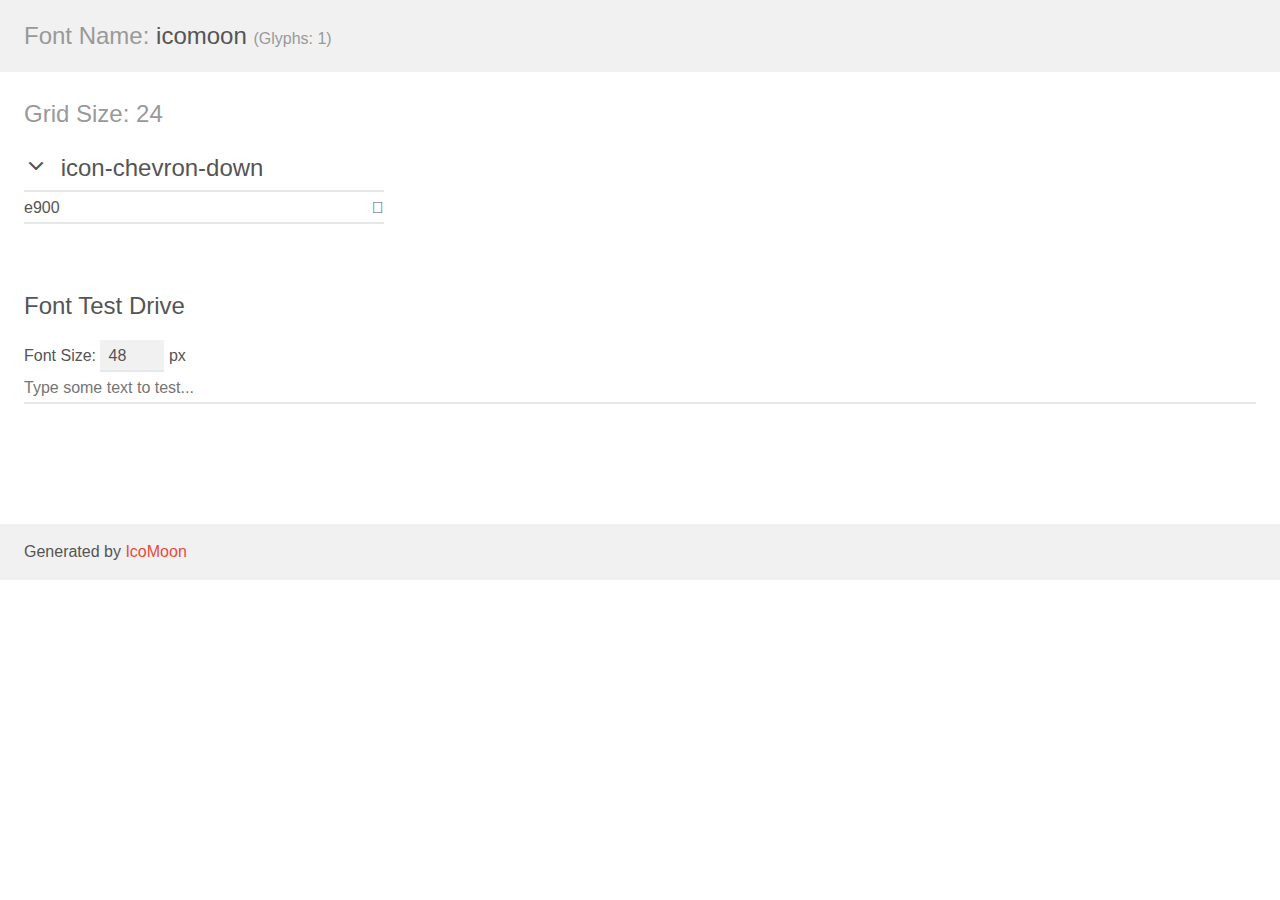
==== demo.html @ c2cbdc44 "17.45" ====
<!doctype html>
<html>
<head>
    <meta charset="utf-8">
    <title>IcoMoon Demo</title>
    <meta name="description" content="An Icon Font Generated By IcoMoon.io">
    <meta name="viewport" content="width=device-width, initial-scale=1">
    <link rel="stylesheet" href="demo-files/demo.css">
    <link rel="stylesheet" href="style.css"></head>
<body>
    <div class="bgc1 clearfix">
        <h1 class="mhmm mvm"><span class="fgc1">Font Name:</span> icomoon <small class="fgc1">(Glyphs:&nbsp;1)</small></h1>
    </div>
    <div class="clearfix mhl ptl">
        <h1 class="mvm mtn fgc1">Grid Size: 24</h1>
        <div class="glyph fs1">
            <div class="clearfix bshadow0 pbs">
                <span class="icon-chevron-down"></span>
                <span class="mls"> icon-chevron-down</span>
            </div>
            <fieldset class="fs0 size1of1 clearfix hidden-false">
                <input type="text" readonly value="e900" class="unit size1of2" />
                <input type="text" maxlength="1" readonly value="&#xe900;" class="unitRight size1of2 talign-right" />
            </fieldset>
            <div class="fs0 bshadow0 clearfix hidden-true">
                <span class="unit pvs fgc1">liga: </span>
                <input type="text" readonly value="" class="liga unitRight" />
            </div>
        </div>
    </div>

    <!--[if gt IE 8]><!-->
    <div class="mhl clearfix mbl">
        <h1>Font Test Drive</h1>
        <label>
            Font Size: <input id="fontSize" type="number" class="textbox0 mbm"
            min="8" value="48" />
            px
        </label>
        <input id="testText" type="text" class="phl size1of1 mvl"
        placeholder="Type some text to test..." value=""/>
        <div id="testDrive" class="icon-" style="font-family: icomoon">&nbsp;
        </div>
    </div>
    <!--<![endif]-->
    <div class="bgc1 clearfix">
        <p class="mhl">Generated by <a href="https://icomoon.io/app">IcoMoon</a></p>
    </div>

    <script src="demo-files/demo.js"></script>
</body>
</html>
---- demo-files/demo.css ----
body {
  padding: 0;
  margin: 0;
  font-family: sans-serif;
  font-size: 1em;
  line-height: 1.5;
  color: #555;
  background: #fff;
}
h1 {
  font-size: 1.5em;
  font-weight: normal;
}
small {
  font-size: .66666667em;
}
a {
  color: #e74c3c;
  text-decoration: none;
}
a:hover, a:focus {
  box-shadow: 0 1px #e74c3c;
}
.bshadow0, input {
  box-shadow: inset 0 -2px #e7e7e7;
}
input:hover {
  box-shadow: inset 0 -2px #ccc;
}
input, fieldset {
  font-family: sans-serif;
  font-size: 1em;
  margin: 0;
  padding: 0;
  border: 0;
}
input {
  color: inherit;
  line-height: 1.5;
  height: 1.5em;
  padding: .25em 0;
}
input:focus {
  outline: none;
  box-shadow: inset 0 -2px #449fdb;
}
.glyph {
  font-size: 16px;
  width: 15em;
  padding-bottom: 1em;
  margin-right: 4em;
  margin-bottom: 1em;
  float: left;
  overflow: hidden;
}
.liga {
  width: 80%;
  width: calc(100% - 2.5em);
}
.talign-right {
  text-align: right;
}
.talign-center {
  text-align: center;
}
.bgc1 {
  background: #f1f1f1;
}
.fgc1 {
  color: #999;
}
.fgc0 {
  color: #000;
}
p {
  margin-top: 1em;
  margin-bottom: 1em;
}
.mvm {
  margin-top: .75em;
  margin-bottom: .75em;
}
.mtn {
  margin-top: 0;
}
.mtl, .mal {
  margin-top: 1.5em;
}
.mbl, .mal {
  margin-bottom: 1.5em;
}
.mal, .mhl {
  margin-left: 1.5em;
  margin-right: 1.5em;
}
.mhmm {
  margin-left: 1em;
  margin-right: 1em;
}
.mls {
  margin-left: .25em;
}
.ptl {
  padding-top: 1.5em;
}
.pbs, .pvs {
  padding-bottom: .25em;
}
.pvs, .pts {
  padding-top: .25em;
}
.unit {
  float: left;
}
.unitRight {
  float: right;
}
.size1of2 {
  width: 50%;
}
.size1of1 {
  width: 100%;
}
.clearfix:before, .clearfix:after {
  content: " ";
  display: table;
}
.clearfix:after {
  clear: both;
}
.hidden-true {
  display: none;
}
.textbox0 {
  width: 3em;
  background: #f1f1f1;
  padding: .25em .5em;
  line-height: 1.5;
  height: 1.5em;
}
#testDrive {
  display: block;
  padding-top: 24px;
  line-height: 1.5;
}
.fs0 {
  font-size: 16px;
}
.fs1 {
  font-size: 24px;
}
---- style.css ----
@font-face {
  font-family: 'icomoon';
  src:  url('fonts/icomoon.eot?7f4if9');
  src:  url('fonts/icomoon.eot?7f4if9#iefix') format('embedded-opentype'),
    url('fonts/icomoon.ttf?7f4if9') format('truetype'),
    url('fonts/icomoon.woff?7f4if9') format('woff'),
    url('fonts/icomoon.svg?7f4if9#icomoon') format('svg');
  font-weight: normal;
  font-style: normal;
  font-display: block;
}

[class^="icon-"], [class*=" icon-"] {
  /* use !important to prevent issues with browser extensions that change fonts */
  font-family: 'icomoon' !important;
  speak: never;
  font-style: normal;
  font-weight: normal;
  font-variant: normal;
  text-transform: none;
  line-height: 1;

  /* Better Font Rendering =========== */
  -webkit-font-smoothing: antialiased;
  -moz-osx-font-smoothing: grayscale;
}

.icon-chevron-down:before {
  content: "\e900";
}
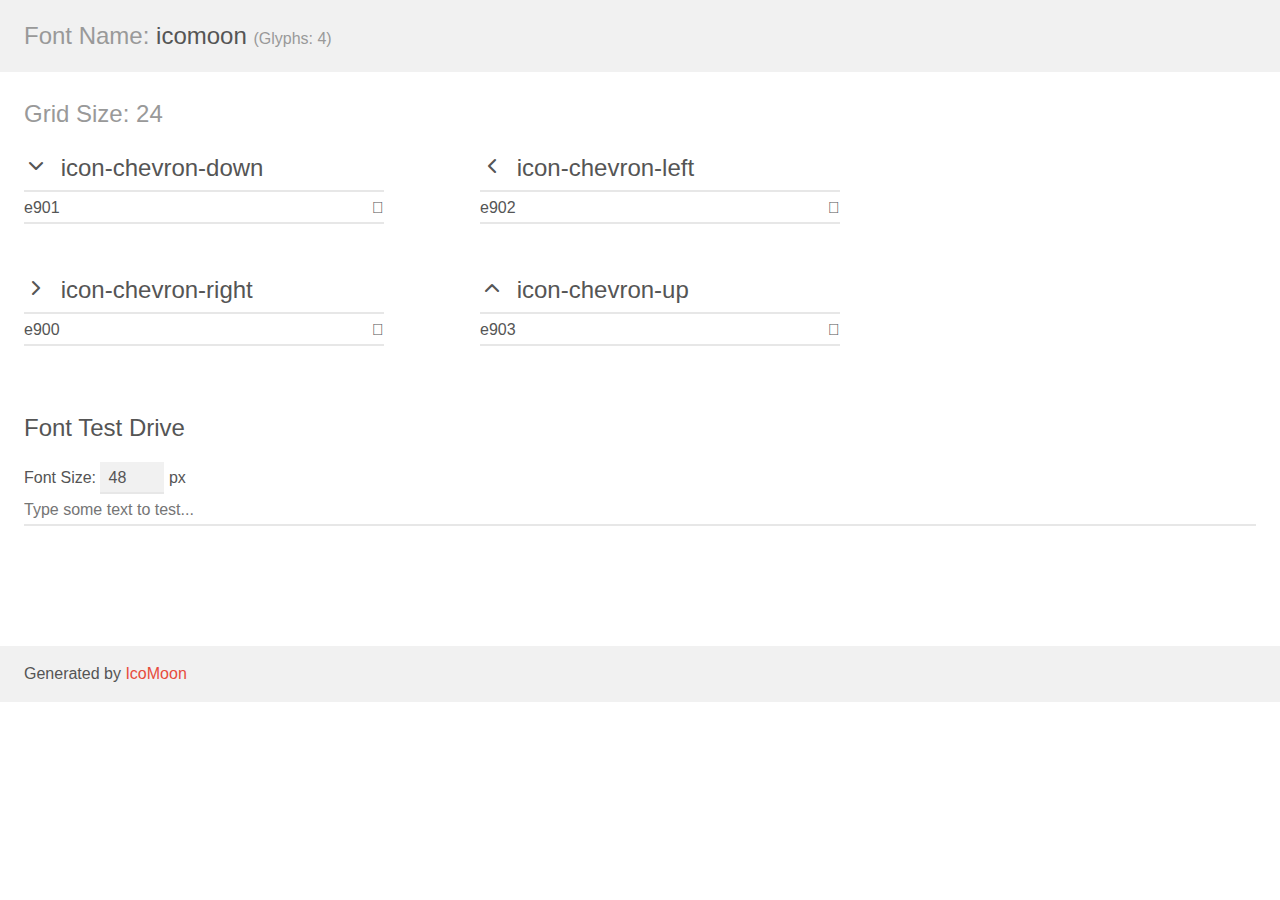
==== commit 9e97b5f7: "12" ====
--- a/demo.html
+++ b/demo.html
@@ -9,7 +9,7 @@
     <link rel="stylesheet" href="style.css"></head>
 <body>
     <div class="bgc1 clearfix">
-        <h1 class="mhmm mvm"><span class="fgc1">Font Name:</span> icomoon <small class="fgc1">(Glyphs:&nbsp;1)</small></h1>
+        <h1 class="mhmm mvm"><span class="fgc1">Font Name:</span> icomoon <small class="fgc1">(Glyphs:&nbsp;4)</small></h1>
     </div>
     <div class="clearfix mhl ptl">
         <h1 class="mvm mtn fgc1">Grid Size: 24</h1>
@@ -19,8 +19,50 @@
                 <span class="mls"> icon-chevron-down</span>
             </div>
             <fieldset class="fs0 size1of1 clearfix hidden-false">
+                <input type="text" readonly value="e901" class="unit size1of2" />
+                <input type="text" maxlength="1" readonly value="&#xe901;" class="unitRight size1of2 talign-right" />
+            </fieldset>
+            <div class="fs0 bshadow0 clearfix hidden-true">
+                <span class="unit pvs fgc1">liga: </span>
+                <input type="text" readonly value="" class="liga unitRight" />
+            </div>
+        </div>
+        <div class="glyph fs1">
+            <div class="clearfix bshadow0 pbs">
+                <span class="icon-chevron-left"></span>
+                <span class="mls"> icon-chevron-left</span>
+            </div>
+            <fieldset class="fs0 size1of1 clearfix hidden-false">
+                <input type="text" readonly value="e902" class="unit size1of2" />
+                <input type="text" maxlength="1" readonly value="&#xe902;" class="unitRight size1of2 talign-right" />
+            </fieldset>
+            <div class="fs0 bshadow0 clearfix hidden-true">
+                <span class="unit pvs fgc1">liga: </span>
+                <input type="text" readonly value="" class="liga unitRight" />
+            </div>
+        </div>
+        <div class="glyph fs1">
+            <div class="clearfix bshadow0 pbs">
+                <span class="icon-chevron-right"></span>
+                <span class="mls"> icon-chevron-right</span>
+            </div>
+            <fieldset class="fs0 size1of1 clearfix hidden-false">
                 <input type="text" readonly value="e900" class="unit size1of2" />
                 <input type="text" maxlength="1" readonly value="&#xe900;" class="unitRight size1of2 talign-right" />
+            </fieldset>
+            <div class="fs0 bshadow0 clearfix hidden-true">
+                <span class="unit pvs fgc1">liga: </span>
+                <input type="text" readonly value="" class="liga unitRight" />
+            </div>
+        </div>
+        <div class="glyph fs1">
+            <div class="clearfix bshadow0 pbs">
+                <span class="icon-chevron-up"></span>
+                <span class="mls"> icon-chevron-up</span>
+            </div>
+            <fieldset class="fs0 size1of1 clearfix hidden-false">
+                <input type="text" readonly value="e903" class="unit size1of2" />
+                <input type="text" maxlength="1" readonly value="&#xe903;" class="unitRight size1of2 talign-right" />
             </fieldset>
             <div class="fs0 bshadow0 clearfix hidden-true">
                 <span class="unit pvs fgc1">liga: </span>
--- a/style.css
+++ b/style.css
@@ -1,10 +1,10 @@
 @font-face {
   font-family: 'icomoon';
-  src:  url('fonts/icomoon.eot?7f4if9');
-  src:  url('fonts/icomoon.eot?7f4if9#iefix') format('embedded-opentype'),
-    url('fonts/icomoon.ttf?7f4if9') format('truetype'),
-    url('fonts/icomoon.woff?7f4if9') format('woff'),
-    url('fonts/icomoon.svg?7f4if9#icomoon') format('svg');
+  src:  url('fonts/icomoon.eot?qkjdz5');
+  src:  url('fonts/icomoon.eot?qkjdz5#iefix') format('embedded-opentype'),
+    url('fonts/icomoon.ttf?qkjdz5') format('truetype'),
+    url('fonts/icomoon.woff?qkjdz5') format('woff'),
+    url('fonts/icomoon.svg?qkjdz5#icomoon') format('svg');
   font-weight: normal;
   font-style: normal;
   font-display: block;
@@ -26,5 +26,14 @@
 }
 
 .icon-chevron-down:before {
+  content: "\e901";
+}
+.icon-chevron-left:before {
+  content: "\e902";
+}
+.icon-chevron-right:before {
   content: "\e900";
 }
+.icon-chevron-up:before {
+  content: "\e903";
+}
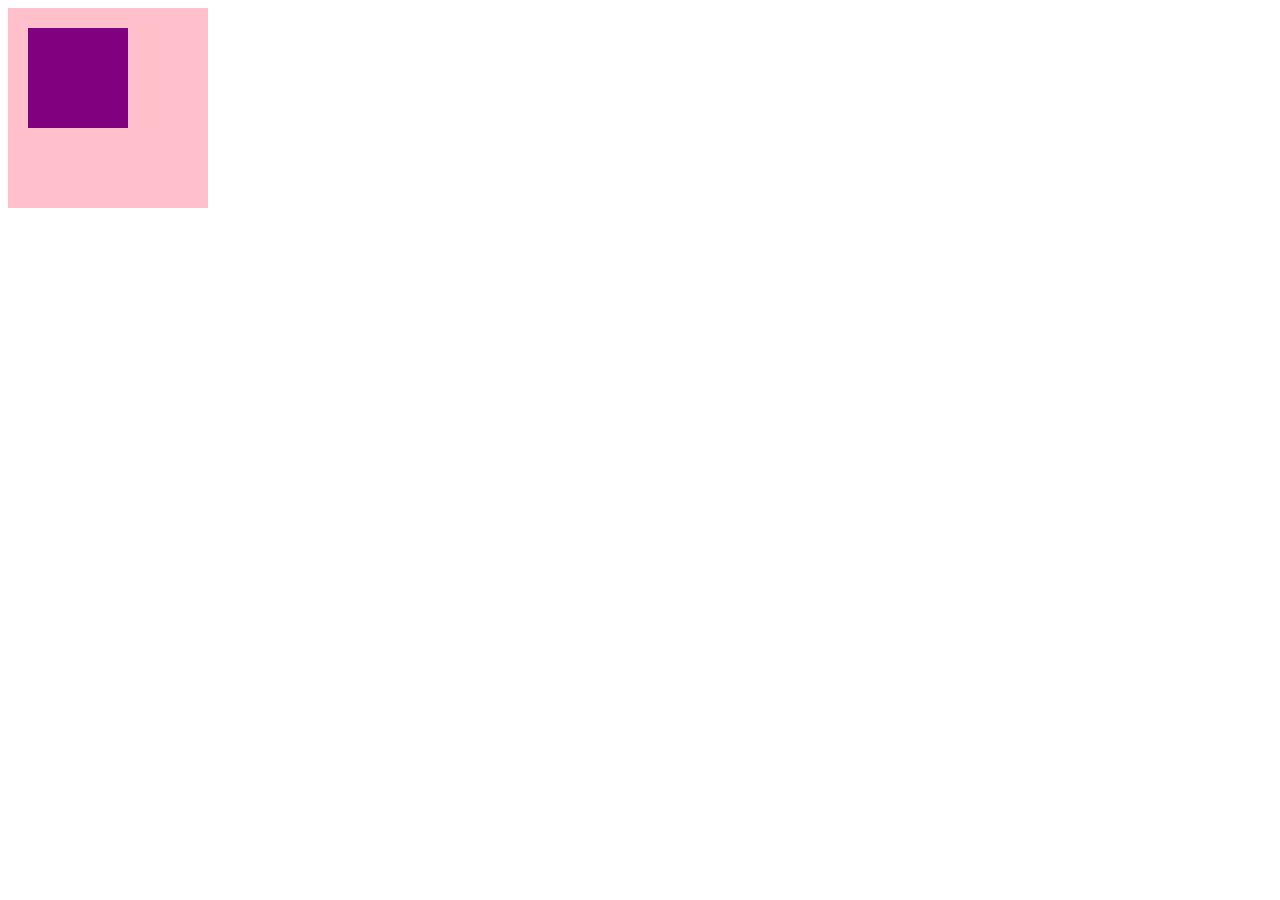
==== commit ad826eca: "1" ====
--- a/demo.html
+++ b/demo.html
@@ -1,94 +1,36 @@
-<!doctype html>
-<html>
+<!DOCTYPE html>
+<html lang="en">
 <head>
-    <meta charset="utf-8">
-    <title>IcoMoon Demo</title>
-    <meta name="description" content="An Icon Font Generated By IcoMoon.io">
-    <meta name="viewport" content="width=device-width, initial-scale=1">
-    <link rel="stylesheet" href="demo-files/demo.css">
-    <link rel="stylesheet" href="style.css"></head>
+    <meta charset="UTF-8">
+    <meta http-equiv="X-UA-Compatible" content="IE=edge">
+    <meta name="viewport" content="width=device-width, initial-scale=1.0">
+    <title>Document</title>
+    <style>
+        .father{
+            width: 200px;
+            height: 200px;
+            position: relative;
+            background-color: pink;
+            overflow: hidden;
+        }
+        .son{
+            width: 100px;
+            height: 100px;
+            position: relative;
+            background-color: purple;
+            margin: 20px 20px;
+        }
+    </style>
+</head>
 <body>
-    <div class="bgc1 clearfix">
-        <h1 class="mhmm mvm"><span class="fgc1">Font Name:</span> icomoon <small class="fgc1">(Glyphs:&nbsp;4)</small></h1>
-    </div>
-    <div class="clearfix mhl ptl">
-        <h1 class="mvm mtn fgc1">Grid Size: 24</h1>
-        <div class="glyph fs1">
-            <div class="clearfix bshadow0 pbs">
-                <span class="icon-chevron-down"></span>
-                <span class="mls"> icon-chevron-down</span>
-            </div>
-            <fieldset class="fs0 size1of1 clearfix hidden-false">
-                <input type="text" readonly value="e901" class="unit size1of2" />
-                <input type="text" maxlength="1" readonly value="&#xe901;" class="unitRight size1of2 talign-right" />
-            </fieldset>
-            <div class="fs0 bshadow0 clearfix hidden-true">
-                <span class="unit pvs fgc1">liga: </span>
-                <input type="text" readonly value="" class="liga unitRight" />
-            </div>
-        </div>
-        <div class="glyph fs1">
-            <div class="clearfix bshadow0 pbs">
-                <span class="icon-chevron-left"></span>
-                <span class="mls"> icon-chevron-left</span>
-            </div>
-            <fieldset class="fs0 size1of1 clearfix hidden-false">
-                <input type="text" readonly value="e902" class="unit size1of2" />
-                <input type="text" maxlength="1" readonly value="&#xe902;" class="unitRight size1of2 talign-right" />
-            </fieldset>
-            <div class="fs0 bshadow0 clearfix hidden-true">
-                <span class="unit pvs fgc1">liga: </span>
-                <input type="text" readonly value="" class="liga unitRight" />
-            </div>
-        </div>
-        <div class="glyph fs1">
-            <div class="clearfix bshadow0 pbs">
-                <span class="icon-chevron-right"></span>
-                <span class="mls"> icon-chevron-right</span>
-            </div>
-            <fieldset class="fs0 size1of1 clearfix hidden-false">
-                <input type="text" readonly value="e900" class="unit size1of2" />
-                <input type="text" maxlength="1" readonly value="&#xe900;" class="unitRight size1of2 talign-right" />
-            </fieldset>
-            <div class="fs0 bshadow0 clearfix hidden-true">
-                <span class="unit pvs fgc1">liga: </span>
-                <input type="text" readonly value="" class="liga unitRight" />
-            </div>
-        </div>
-        <div class="glyph fs1">
-            <div class="clearfix bshadow0 pbs">
-                <span class="icon-chevron-up"></span>
-                <span class="mls"> icon-chevron-up</span>
-            </div>
-            <fieldset class="fs0 size1of1 clearfix hidden-false">
-                <input type="text" readonly value="e903" class="unit size1of2" />
-                <input type="text" maxlength="1" readonly value="&#xe903;" class="unitRight size1of2 talign-right" />
-            </fieldset>
-            <div class="fs0 bshadow0 clearfix hidden-true">
-                <span class="unit pvs fgc1">liga: </span>
-                <input type="text" readonly value="" class="liga unitRight" />
-            </div>
+    <div class="father">
+        <div class="son">
+
         </div>
     </div>
-
-    <!--[if gt IE 8]><!-->
-    <div class="mhl clearfix mbl">
-        <h1>Font Test Drive</h1>
-        <label>
-            Font Size: <input id="fontSize" type="number" class="textbox0 mbm"
-            min="8" value="48" />
-            px
-        </label>
-        <input id="testText" type="text" class="phl size1of1 mvl"
-        placeholder="Type some text to test..." value=""/>
-        <div id="testDrive" class="icon-" style="font-family: icomoon">&nbsp;
-        </div>
-    </div>
-    <!--<![endif]-->
-    <div class="bgc1 clearfix">
-        <p class="mhl">Generated by <a href="https://icomoon.io/app">IcoMoon</a></p>
-    </div>
-
-    <script src="demo-files/demo.js"></script>
+    <script>
+        let son=document.querySelector('.son')
+        console.log(son.offsetWidth);
+    </script>
 </body>
-</html>
+</html>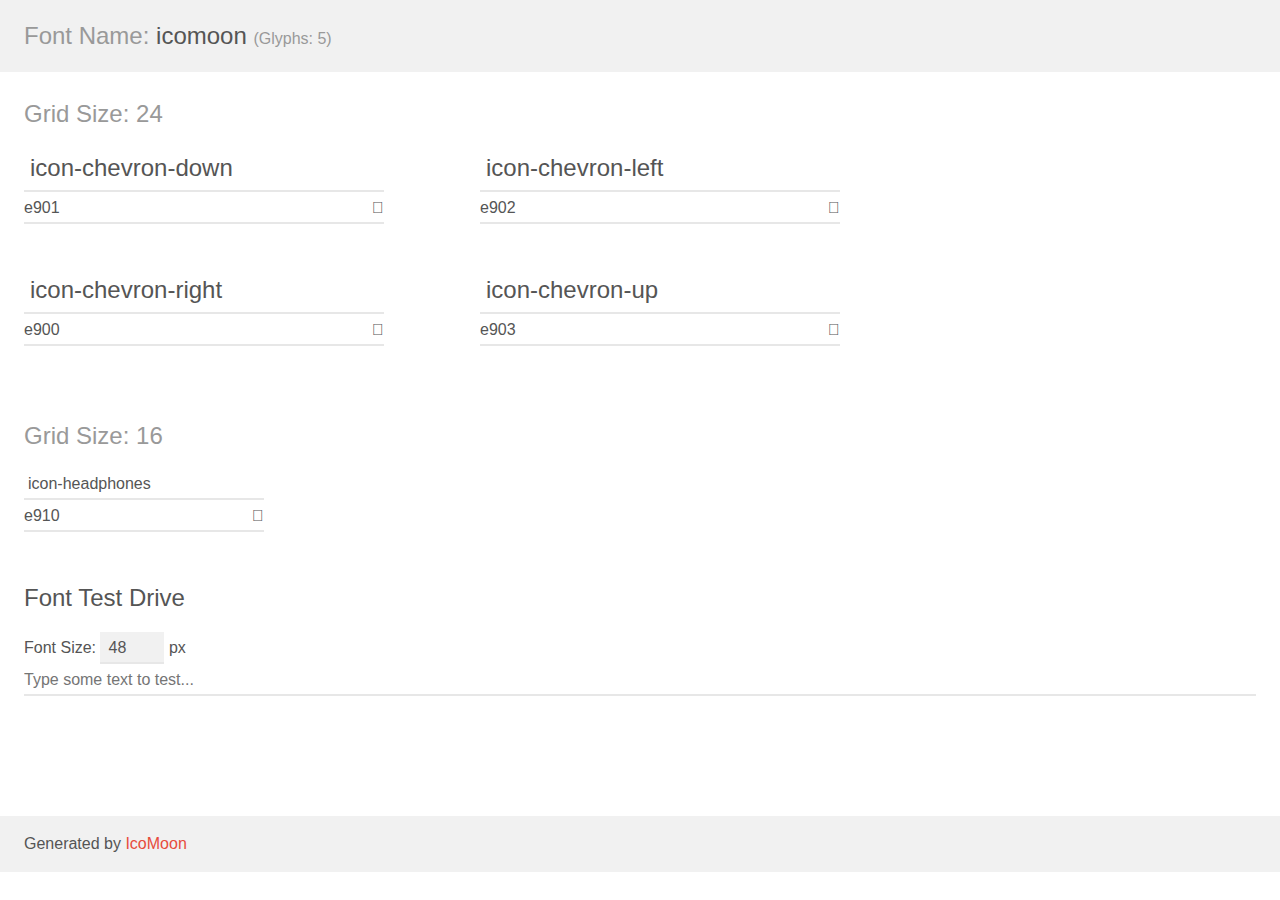
==== commit 3492a305: "1 1" ====
--- a/demo.html
+++ b/demo.html
@@ -1,36 +1,111 @@
-<!DOCTYPE html>
-<html lang="en">
+<!doctype html>
+<html>
 <head>
-    <meta charset="UTF-8">
-    <meta http-equiv="X-UA-Compatible" content="IE=edge">
-    <meta name="viewport" content="width=device-width, initial-scale=1.0">
-    <title>Document</title>
-    <style>
-        .father{
-            width: 200px;
-            height: 200px;
-            position: relative;
-            background-color: pink;
-            overflow: hidden;
-        }
-        .son{
-            width: 100px;
-            height: 100px;
-            position: relative;
-            background-color: purple;
-            margin: 20px 20px;
-        }
-    </style>
-</head>
+    <meta charset="utf-8">
+    <title>IcoMoon Demo</title>
+    <meta name="description" content="An Icon Font Generated By IcoMoon.io">
+    <meta name="viewport" content="width=device-width, initial-scale=1">
+    <link rel="stylesheet" href="demo-files/demo.css">
+    <link rel="stylesheet" href="style.css"></head>
 <body>
-    <div class="father">
-        <div class="son">
-
+    <div class="bgc1 clearfix">
+        <h1 class="mhmm mvm"><span class="fgc1">Font Name:</span> icomoon <small class="fgc1">(Glyphs:&nbsp;5)</small></h1>
+    </div>
+    <div class="clearfix mhl ptl">
+        <h1 class="mvm mtn fgc1">Grid Size: 24</h1>
+        <div class="glyph fs1">
+            <div class="clearfix bshadow0 pbs">
+                <span class="icon-chevron-down"></span>
+                <span class="mls"> icon-chevron-down</span>
+            </div>
+            <fieldset class="fs0 size1of1 clearfix hidden-false">
+                <input type="text" readonly value="e901" class="unit size1of2" />
+                <input type="text" maxlength="1" readonly value="&#xe901;" class="unitRight size1of2 talign-right" />
+            </fieldset>
+            <div class="fs0 bshadow0 clearfix hidden-true">
+                <span class="unit pvs fgc1">liga: </span>
+                <input type="text" readonly value="" class="liga unitRight" />
+            </div>
+        </div>
+        <div class="glyph fs1">
+            <div class="clearfix bshadow0 pbs">
+                <span class="icon-chevron-left"></span>
+                <span class="mls"> icon-chevron-left</span>
+            </div>
+            <fieldset class="fs0 size1of1 clearfix hidden-false">
+                <input type="text" readonly value="e902" class="unit size1of2" />
+                <input type="text" maxlength="1" readonly value="&#xe902;" class="unitRight size1of2 talign-right" />
+            </fieldset>
+            <div class="fs0 bshadow0 clearfix hidden-true">
+                <span class="unit pvs fgc1">liga: </span>
+                <input type="text" readonly value="" class="liga unitRight" />
+            </div>
+        </div>
+        <div class="glyph fs1">
+            <div class="clearfix bshadow0 pbs">
+                <span class="icon-chevron-right"></span>
+                <span class="mls"> icon-chevron-right</span>
+            </div>
+            <fieldset class="fs0 size1of1 clearfix hidden-false">
+                <input type="text" readonly value="e900" class="unit size1of2" />
+                <input type="text" maxlength="1" readonly value="&#xe900;" class="unitRight size1of2 talign-right" />
+            </fieldset>
+            <div class="fs0 bshadow0 clearfix hidden-true">
+                <span class="unit pvs fgc1">liga: </span>
+                <input type="text" readonly value="" class="liga unitRight" />
+            </div>
+        </div>
+        <div class="glyph fs1">
+            <div class="clearfix bshadow0 pbs">
+                <span class="icon-chevron-up"></span>
+                <span class="mls"> icon-chevron-up</span>
+            </div>
+            <fieldset class="fs0 size1of1 clearfix hidden-false">
+                <input type="text" readonly value="e903" class="unit size1of2" />
+                <input type="text" maxlength="1" readonly value="&#xe903;" class="unitRight size1of2 talign-right" />
+            </fieldset>
+            <div class="fs0 bshadow0 clearfix hidden-true">
+                <span class="unit pvs fgc1">liga: </span>
+                <input type="text" readonly value="" class="liga unitRight" />
+            </div>
         </div>
     </div>
-    <script>
-        let son=document.querySelector('.son')
-        console.log(son.offsetWidth);
-    </script>
+    <div class="clearfix mhl ptl">
+        <h1 class="mvm mtn fgc1">Grid Size: 16</h1>
+        <div class="glyph fs2">
+            <div class="clearfix bshadow0 pbs">
+                <span class="icon-headphones"></span>
+                <span class="mls"> icon-headphones</span>
+            </div>
+            <fieldset class="fs0 size1of1 clearfix hidden-false">
+                <input type="text" readonly value="e910" class="unit size1of2" />
+                <input type="text" maxlength="1" readonly value="&#xe910;" class="unitRight size1of2 talign-right" />
+            </fieldset>
+            <div class="fs0 bshadow0 clearfix hidden-true">
+                <span class="unit pvs fgc1">liga: </span>
+                <input type="text" readonly value="headphones, headset" class="liga unitRight" />
+            </div>
+        </div>
+    </div>
+
+    <!--[if gt IE 8]><!-->
+    <div class="mhl clearfix mbl">
+        <h1>Font Test Drive</h1>
+        <label>
+            Font Size: <input id="fontSize" type="number" class="textbox0 mbm"
+            min="8" value="48" />
+            px
+        </label>
+        <input id="testText" type="text" class="phl size1of1 mvl"
+        placeholder="Type some text to test..." value=""/>
+        <div id="testDrive" class="icon-" style="font-family: icomoon">&nbsp;
+        </div>
+    </div>
+    <!--<![endif]-->
+    <div class="bgc1 clearfix">
+        <p class="mhl">Generated by <a href="https://icomoon.io/app">IcoMoon</a></p>
+    </div>
+
+    <script src="demo-files/demo.js"></script>
 </body>
-</html>+</html>
--- a/demo-files/demo.css
+++ b/demo-files/demo.css
@@ -0,0 +1,152 @@
+body {
+  padding: 0;
+  margin: 0;
+  font-family: sans-serif;
+  font-size: 1em;
+  line-height: 1.5;
+  color: #555;
+  background: #fff;
+}
+h1 {
+  font-size: 1.5em;
+  font-weight: normal;
+}
+small {
+  font-size: .66666667em;
+}
+a {
+  color: #e74c3c;
+  text-decoration: none;
+}
+a:hover, a:focus {
+  box-shadow: 0 1px #e74c3c;
+}
+.bshadow0, input {
+  box-shadow: inset 0 -2px #e7e7e7;
+}
+input:hover {
+  box-shadow: inset 0 -2px #ccc;
+}
+input, fieldset {
+  font-family: sans-serif;
+  font-size: 1em;
+  margin: 0;
+  padding: 0;
+  border: 0;
+}
+input {
+  color: inherit;
+  line-height: 1.5;
+  height: 1.5em;
+  padding: .25em 0;
+}
+input:focus {
+  outline: none;
+  box-shadow: inset 0 -2px #449fdb;
+}
+.glyph {
+  font-size: 16px;
+  width: 15em;
+  padding-bottom: 1em;
+  margin-right: 4em;
+  margin-bottom: 1em;
+  float: left;
+  overflow: hidden;
+}
+.liga {
+  width: 80%;
+  width: calc(100% - 2.5em);
+}
+.talign-right {
+  text-align: right;
+}
+.talign-center {
+  text-align: center;
+}
+.bgc1 {
+  background: #f1f1f1;
+}
+.fgc1 {
+  color: #999;
+}
+.fgc0 {
+  color: #000;
+}
+p {
+  margin-top: 1em;
+  margin-bottom: 1em;
+}
+.mvm {
+  margin-top: .75em;
+  margin-bottom: .75em;
+}
+.mtn {
+  margin-top: 0;
+}
+.mtl, .mal {
+  margin-top: 1.5em;
+}
+.mbl, .mal {
+  margin-bottom: 1.5em;
+}
+.mal, .mhl {
+  margin-left: 1.5em;
+  margin-right: 1.5em;
+}
+.mhmm {
+  margin-left: 1em;
+  margin-right: 1em;
+}
+.mls {
+  margin-left: .25em;
+}
+.ptl {
+  padding-top: 1.5em;
+}
+.pbs, .pvs {
+  padding-bottom: .25em;
+}
+.pvs, .pts {
+  padding-top: .25em;
+}
+.unit {
+  float: left;
+}
+.unitRight {
+  float: right;
+}
+.size1of2 {
+  width: 50%;
+}
+.size1of1 {
+  width: 100%;
+}
+.clearfix:before, .clearfix:after {
+  content: " ";
+  display: table;
+}
+.clearfix:after {
+  clear: both;
+}
+.hidden-true {
+  display: none;
+}
+.textbox0 {
+  width: 3em;
+  background: #f1f1f1;
+  padding: .25em .5em;
+  line-height: 1.5;
+  height: 1.5em;
+}
+#testDrive {
+  display: block;
+  padding-top: 24px;
+  line-height: 1.5;
+}
+.fs0 {
+  font-size: 16px;
+}
+.fs1 {
+  font-size: 24px;
+}
+
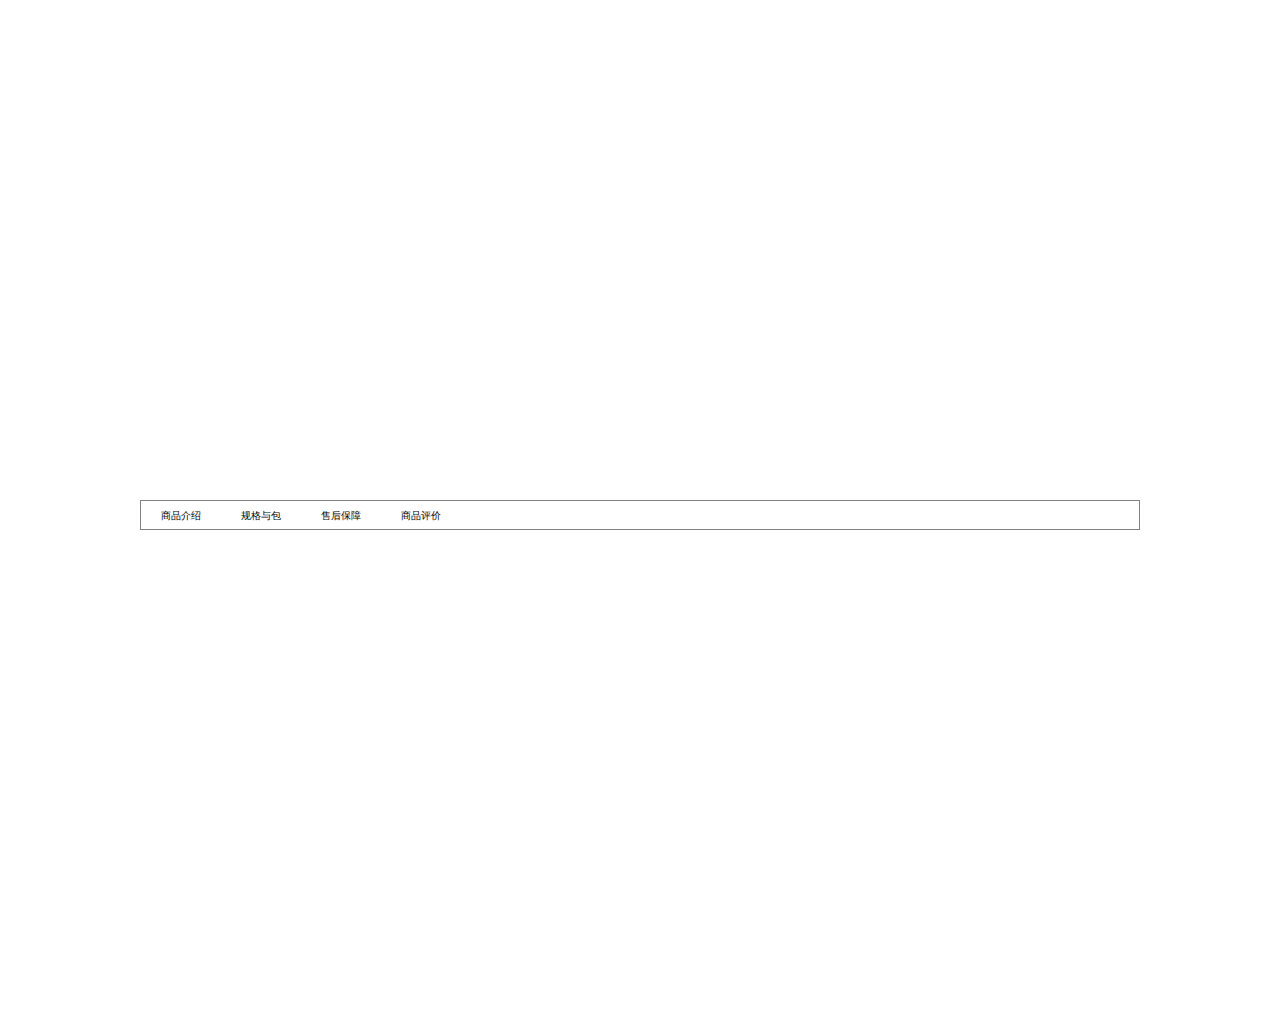
==== commit a244505f: "1" ====
--- a/demo.html
+++ b/demo.html
@@ -1,111 +1,68 @@
-<!doctype html>
-<html>
+<!DOCTYPE html>
+<html lang="en">
 <head>
-    <meta charset="utf-8">
-    <title>IcoMoon Demo</title>
-    <meta name="description" content="An Icon Font Generated By IcoMoon.io">
-    <meta name="viewport" content="width=device-width, initial-scale=1">
-    <link rel="stylesheet" href="demo-files/demo.css">
-    <link rel="stylesheet" href="style.css"></head>
+    <meta charset="UTF-8">
+    <meta http-equiv="X-UA-Compatible" content="IE=edge">
+    <meta name="viewport" content="width=device-width, initial-scale=1.0">
+    <title>Document</title>
+    <style>
+        *{
+            margin: 0;
+            padding: 0;
+            box-sizing: border-box;
+            list-style: none;
+        }
+        a{
+            color: black;
+            text-decoration: none;
+        }
+        .tab-list{
+            width: 1000px;
+            height: 30px;
+            /* background-color: pink; */
+            border: 1px solid gray;
+            margin: 500px auto;
+        }
+        .tab-list ul li{
+            float: left;
+
+        }
+        .tab-list ul li a{
+            display: inline-block;
+            padding: 0 20px;
+            font-size: 10px;
+            line-height: 30px;
+            height: 30px;
+        }
+        .tab-list ul li a:hover{
+            background-color: red;
+            color: white;
+        }
+    </style>
+</head>
+
 <body>
-    <div class="bgc1 clearfix">
-        <h1 class="mhmm mvm"><span class="fgc1">Font Name:</span> icomoon <small class="fgc1">(Glyphs:&nbsp;5)</small></h1>
-    </div>
-    <div class="clearfix mhl ptl">
-        <h1 class="mvm mtn fgc1">Grid Size: 24</h1>
-        <div class="glyph fs1">
-            <div class="clearfix bshadow0 pbs">
-                <span class="icon-chevron-down"></span>
-                <span class="mls"> icon-chevron-down</span>
-            </div>
-            <fieldset class="fs0 size1of1 clearfix hidden-false">
-                <input type="text" readonly value="e901" class="unit size1of2" />
-                <input type="text" maxlength="1" readonly value="&#xe901;" class="unitRight size1of2 talign-right" />
-            </fieldset>
-            <div class="fs0 bshadow0 clearfix hidden-true">
-                <span class="unit pvs fgc1">liga: </span>
-                <input type="text" readonly value="" class="liga unitRight" />
-            </div>
+   <div class="tab">
+        <div class="tab-list">
+                <ul>
+                    <li><a href="#">商品介绍</a></li>
+                    <li><a href="#">规格与包</a></li>
+                    <li><a href="#">售后保障</a></li>
+                    <li><a href="#">商品评价</a></li>
+                </ul>
         </div>
-        <div class="glyph fs1">
-            <div class="clearfix bshadow0 pbs">
-                <span class="icon-chevron-left"></span>
-                <span class="mls"> icon-chevron-left</span>
-            </div>
-            <fieldset class="fs0 size1of1 clearfix hidden-false">
-                <input type="text" readonly value="e902" class="unit size1of2" />
-                <input type="text" maxlength="1" readonly value="&#xe902;" class="unitRight size1of2 talign-right" />
-            </fieldset>
-            <div class="fs0 bshadow0 clearfix hidden-true">
-                <span class="unit pvs fgc1">liga: </span>
-                <input type="text" readonly value="" class="liga unitRight" />
-            </div>
-        </div>
-        <div class="glyph fs1">
-            <div class="clearfix bshadow0 pbs">
-                <span class="icon-chevron-right"></span>
-                <span class="mls"> icon-chevron-right</span>
-            </div>
-            <fieldset class="fs0 size1of1 clearfix hidden-false">
-                <input type="text" readonly value="e900" class="unit size1of2" />
-                <input type="text" maxlength="1" readonly value="&#xe900;" class="unitRight size1of2 talign-right" />
-            </fieldset>
-            <div class="fs0 bshadow0 clearfix hidden-true">
-                <span class="unit pvs fgc1">liga: </span>
-                <input type="text" readonly value="" class="liga unitRight" />
-            </div>
-        </div>
-        <div class="glyph fs1">
-            <div class="clearfix bshadow0 pbs">
-                <span class="icon-chevron-up"></span>
-                <span class="mls"> icon-chevron-up</span>
-            </div>
-            <fieldset class="fs0 size1of1 clearfix hidden-false">
-                <input type="text" readonly value="e903" class="unit size1of2" />
-                <input type="text" maxlength="1" readonly value="&#xe903;" class="unitRight size1of2 talign-right" />
-            </fieldset>
-            <div class="fs0 bshadow0 clearfix hidden-true">
-                <span class="unit pvs fgc1">liga: </span>
-                <input type="text" readonly value="" class="liga unitRight" />
-            </div>
-        </div>
-    </div>
-    <div class="clearfix mhl ptl">
-        <h1 class="mvm mtn fgc1">Grid Size: 16</h1>
-        <div class="glyph fs2">
-            <div class="clearfix bshadow0 pbs">
-                <span class="icon-headphones"></span>
-                <span class="mls"> icon-headphones</span>
-            </div>
-            <fieldset class="fs0 size1of1 clearfix hidden-false">
-                <input type="text" readonly value="e910" class="unit size1of2" />
-                <input type="text" maxlength="1" readonly value="&#xe910;" class="unitRight size1of2 talign-right" />
-            </fieldset>
-            <div class="fs0 bshadow0 clearfix hidden-true">
-                <span class="unit pvs fgc1">liga: </span>
-                <input type="text" readonly value="headphones, headset" class="liga unitRight" />
-            </div>
-        </div>
-    </div>
-
-    <!--[if gt IE 8]><!-->
-    <div class="mhl clearfix mbl">
-        <h1>Font Test Drive</h1>
-        <label>
-            Font Size: <input id="fontSize" type="number" class="textbox0 mbm"
-            min="8" value="48" />
-            px
-        </label>
-        <input id="testText" type="text" class="phl size1of1 mvl"
-        placeholder="Type some text to test..." value=""/>
-        <div id="testDrive" class="icon-" style="font-family: icomoon">&nbsp;
-        </div>
-    </div>
-    <!--<![endif]-->
-    <div class="bgc1 clearfix">
-        <p class="mhl">Generated by <a href="https://icomoon.io/app">IcoMoon</a></p>
-    </div>
-
-    <script src="demo-files/demo.js"></script>
+   </div>
+   <script>
+        var btns=document.querySelectorAll('button')
+        for(let i=0;i<btns.length;i++){
+            btns[i].addEventListener('click',function(){
+                for(let j=0;j<btns.length;j++)
+                {
+                    btns[j].className='';
+                }
+                btns[i].className+='one';
+            })
+        }
+   </script>
 </body>
-</html>
+</html>